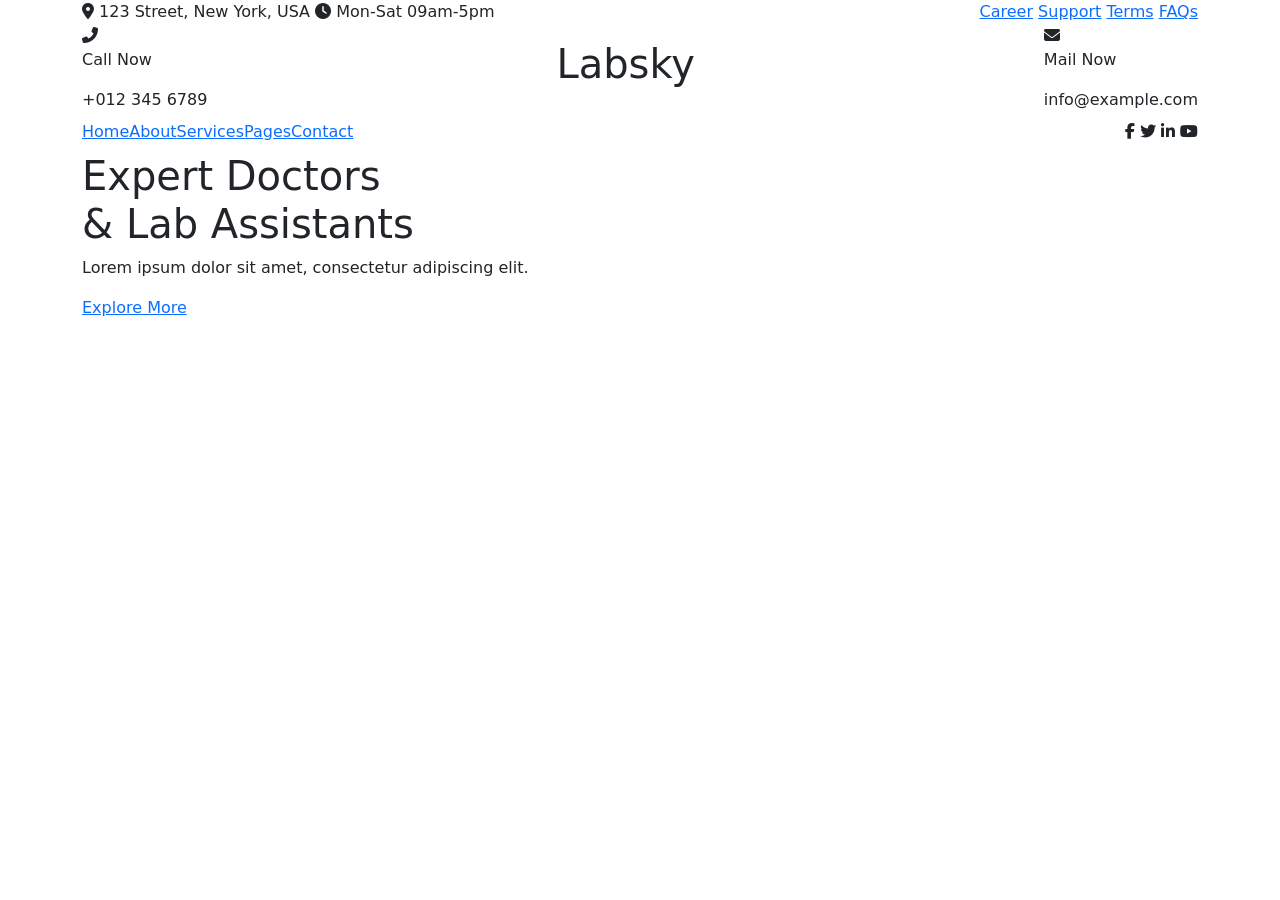
==== index.html @ d16d2461 "codigo html" ====
<!DOCTYPE html>
<html lang="en">
<head>
    <meta charset="UTF-8">

    <!-- SEO -->
    <meta name="author" content="Tu Nombre">
    <meta name="keywords" content="laboratorio, doctores, salud, medicina">
    <meta name="description" content="Expert Doctors & Lab Assistants">

    <meta name="viewport" content="width=device-width, initial-scale=1.0">

    <title>Labsky</title>

    <!-- Bootstrap (desde la web oficial) -->
    <link href="https://cdn.jsdelivr.net/npm/bootstrap@5.3.0/dist/css/bootstrap.min.css" rel="stylesheet">

    <!-- Google Fonts -->
    <link href="https://fonts.googleapis.com/css2?family=Poppins:wght@300;400;600;700&display=swap" rel="stylesheet">

    <!-- Iconos -->
    <link rel="stylesheet" href="https://cdnjs.cloudflare.com/ajax/libs/font-awesome/6.5.0/css/all.min.css">

    <!-- CSS propio -->
    <link rel="stylesheet" href="css/styles.css">
</head>

<body>

<!-- TOPBAR -->
<div class="topbar">
    <div class="container d-flex justify-content-between">
        <div class="topbar__left">
            <span><i class="fa fa-map-marker-alt"></i> 123 Street, New York, USA</span>
            <span><i class="fa fa-clock"></i> Mon-Sat 09am-5pm</span>
        </div>

        <div class="topbar__right">
            <a href="#">Career</a>
            <a href="#">Support</a>
            <a href="#">Terms</a>
            <a href="#">FAQs</a>
        </div>
    </div>
</div>

<!-- HEADER -->
<header class="header">
    <div class="container d-flex justify-content-between align-items-center">

        <div class="header__contact">
            <i class="fa fa-phone-alt"></i>
            <div>
                <p>Call Now</p>
                <span>+012 345 6789</span>
            </div>
        </div>

        <h1 class="header__logo">Lab<span>sky</span></h1>

        <div class="header__contact">
            <i class="fa fa-envelope"></i>
            <div>
                <p>Mail Now</p>
                <span>info@example.com</span>
            </div>
        </div>

    </div>
</header>

<!-- NAVBAR -->
<nav class="navbar navbar-expand-lg nav">
    <div class="container">

        <button class="navbar-toggler" data-bs-toggle="collapse" data-bs-target="#menu">
            <span class="navbar-toggler-icon"></span>
        </button>

        <div class="collapse navbar-collapse" id="menu">
            <ul class="navbar-nav me-auto">
                <li><a class="nav__link nav__link--active" href="#">Home</a></li>
                <li><a class="nav__link" href="#">About</a></li>
                <li><a class="nav__link" href="#">Services</a></li>
                <li><a class="nav__link" href="#">Pages</a></li>
                <li><a class="nav__link" href="#">Contact</a></li>
            </ul>

            <div class="nav__social">
                <i class="fab fa-facebook-f"></i>
                <i class="fab fa-twitter"></i>
                <i class="fab fa-linkedin-in"></i>
                <i class="fab fa-youtube"></i>
            </div>
        </div>

    </div>
</nav>

<!-- HERO -->
<section class="hero">
    <div class="hero__overlay"></div>

    <div class="container hero__container">
        <div class="hero__content">

            <h1 class="hero__title">
                Expert Doctors <br> & Lab Assistants
            </h1>

            <p class="hero__desc">
                Lorem ipsum dolor sit amet, consectetur adipiscing elit.
            </p>

            <a href="#" class="hero__btn">Explore More</a>

        </div>
    </div>
</section>

<script src="https://cdn.jsdelivr.net/npm/bootstrap@5.3.0/dist/js/bootstrap.bundle.min.js"></script>

</body>
</html>
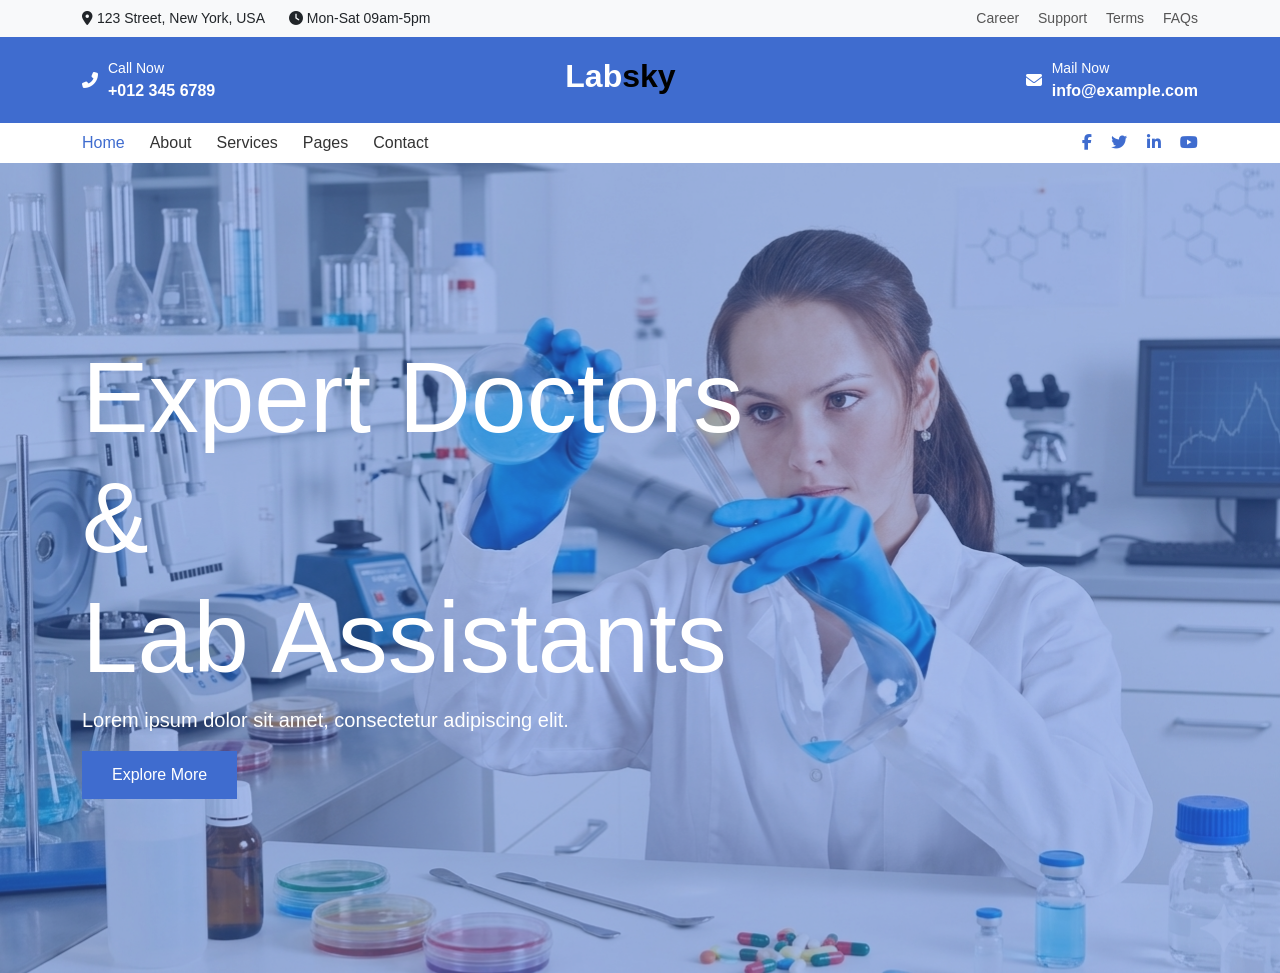
==== commit 34976a85: "Pagina lista" ====
--- a/index.html
+++ b/index.html
@@ -22,7 +22,7 @@
     <link rel="stylesheet" href="https://cdnjs.cloudflare.com/ajax/libs/font-awesome/6.5.0/css/all.min.css">
 
     <!-- CSS propio -->
-    <link rel="stylesheet" href="css/styles.css">
+    <link rel="stylesheet" href="./css/style.css">
 </head>
 
 <body>
@@ -105,7 +105,7 @@
         <div class="hero__content">
 
             <h1 class="hero__title">
-                Expert Doctors <br> & Lab Assistants
+                Expert Doctors <br> & <br> Lab Assistants
             </h1>
 
             <p class="hero__desc">
--- a/css/style.css
+++ b/css/style.css
@@ -0,0 +1,120 @@
+body {
+    font-family: 'Poppins', sans-serif;
+}
+
+/* TOPBAR */
+.topbar {
+    background: #f8f9fa;
+    font-size: 14px;
+    padding: 8px 0;
+}
+
+.topbar span {
+    margin-right: 20px;
+}
+
+.topbar a {
+    margin-left: 15px;
+    color: #555;
+    text-decoration: none;
+}
+
+/* HEADER */
+.header {
+    background: #3f6ccf;
+    color: white;
+    padding: 15px 0;
+}
+
+.header__logo {
+    font-weight: 700;
+    font-size: 32px;
+}
+
+.header__logo span {
+    color: #000;
+}
+
+.header__contact {
+    display: flex;
+    align-items: center;
+    gap: 10px;
+}
+
+.header__contact p {
+    margin: 0;
+    font-size: 14px;
+}
+
+.header__contact span {
+    font-weight: bold;
+}
+
+/* NAV */
+.header {
+    background: #3f6ccf;
+    padding: 20px 0;
+}
+
+.nav__link {
+    margin-right: 25px;
+    text-decoration: none;
+    color: #333;
+    font-weight: 500;
+}
+
+.nav__link--active {
+    color: #3f6ccf;
+}
+
+.nav__social i {
+    margin-left: 15px;
+    color: #3f6ccf;
+    cursor: pointer;
+}
+
+/* HERO */
+.hero {
+    position: relative;
+    height: 90vh;
+
+   
+    background: url('../img/fondo.png') center/cover no-repeat;
+}
+
+.hero__overlay {
+    position: absolute;
+    width: 100%;
+    height: 100%;
+    background: rgba(63, 108, 207, 0.45); 
+}
+
+.hero__container {
+    height: 100%;
+    display: flex;
+    align-items: center;
+}
+
+.hero__content {
+    position: relative;
+    z-index: 2;
+}
+
+.hero__title {
+    color: white;
+    font-size: 100px;
+}
+
+.hero__desc {
+    color: white;
+    font-size: 20px;
+}
+
+.hero__btn {
+    background: #3f6ccf;
+    padding: 12px 30px;
+    color: white;
+    text-decoration: none;
+    font-weight: 500;
+    display: inline-block;
+}
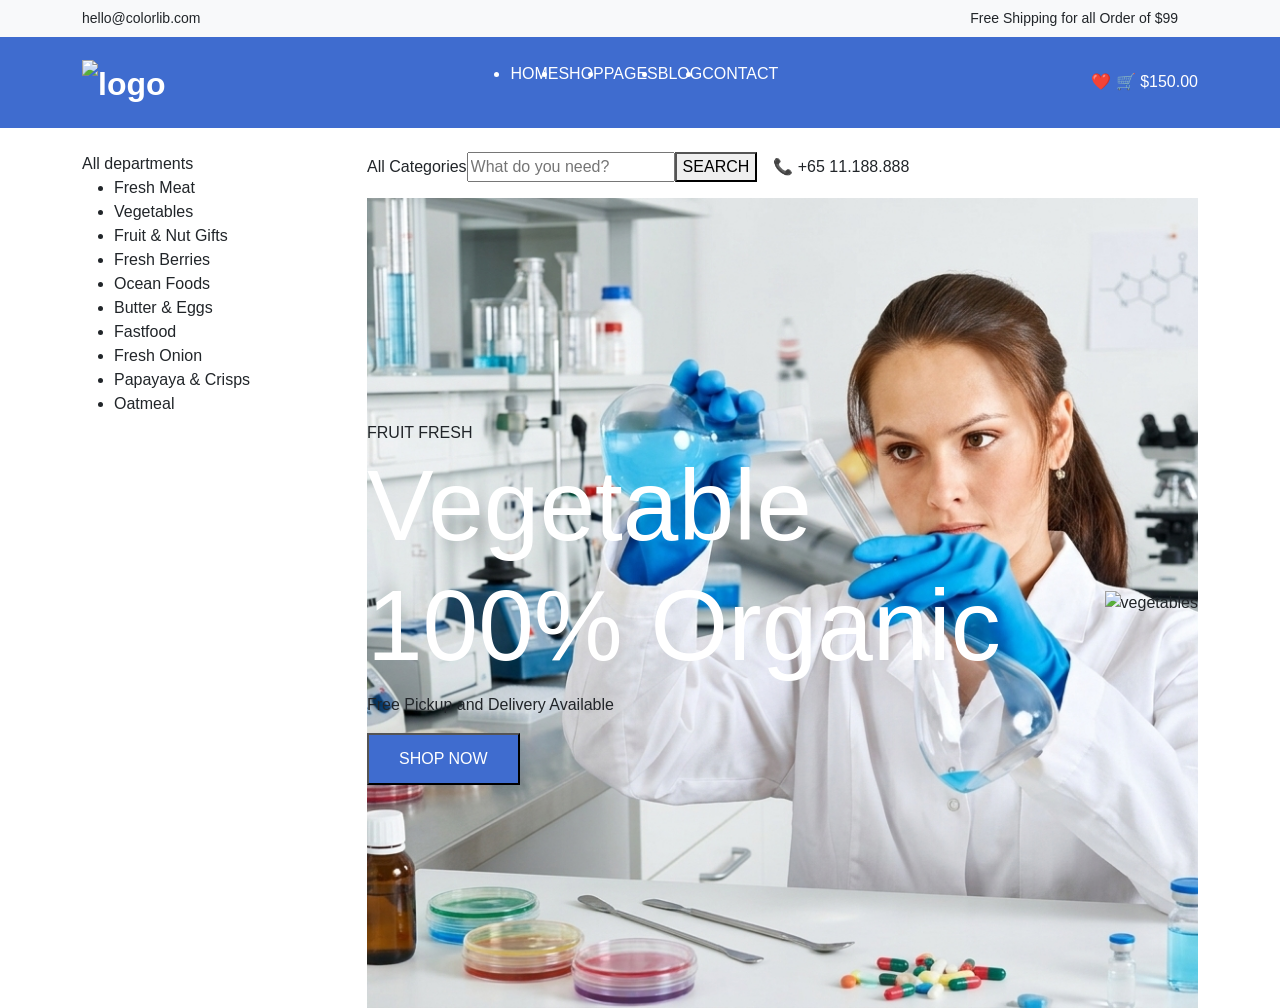
==== commit 0545162a: "Reemplazo index por mi diseño OGANI" ====
--- a/index.html
+++ b/index.html
@@ -1,28 +1,20 @@
 <!DOCTYPE html>
-<html lang="en">
+<html lang="es">
+
 <head>
     <meta charset="UTF-8">
-
-    <!-- SEO -->
-    <meta name="author" content="Tu Nombre">
-    <meta name="keywords" content="laboratorio, doctores, salud, medicina">
-    <meta name="description" content="Expert Doctors & Lab Assistants">
-
+    <meta name="author" content="Karen">
+    <meta name="keywords" content="ogani, tienda organica">
+    <meta name="description" content="Tienda organica OGANI">
     <meta name="viewport" content="width=device-width, initial-scale=1.0">
 
-    <title>Labsky</title>
+    <!-- Bootstrap -->
+    <link href="https://cdn.jsdelivr.net/npm/bootstrap@5.3.2/dist/css/bootstrap.min.css" rel="stylesheet">
 
-    <!-- Bootstrap (desde la web oficial) -->
-    <link href="https://cdn.jsdelivr.net/npm/bootstrap@5.3.0/dist/css/bootstrap.min.css" rel="stylesheet">
+    <!-- CSS -->
+    <link rel="stylesheet" href="css/style.css">
 
-    <!-- Google Fonts -->
-    <link href="https://fonts.googleapis.com/css2?family=Poppins:wght@300;400;600;700&display=swap" rel="stylesheet">
-
-    <!-- Iconos -->
-    <link rel="stylesheet" href="https://cdnjs.cloudflare.com/ajax/libs/font-awesome/6.5.0/css/all.min.css">
-
-    <!-- CSS propio -->
-    <link rel="stylesheet" href="./css/style.css">
+    <title>Ogani</title>
 </head>
 
 <body>
@@ -30,17 +22,8 @@
 <!-- TOPBAR -->
 <div class="topbar">
     <div class="container d-flex justify-content-between">
-        <div class="topbar__left">
-            <span><i class="fa fa-map-marker-alt"></i> 123 Street, New York, USA</span>
-            <span><i class="fa fa-clock"></i> Mon-Sat 09am-5pm</span>
-        </div>
-
-        <div class="topbar__right">
-            <a href="#">Career</a>
-            <a href="#">Support</a>
-            <a href="#">Terms</a>
-            <a href="#">FAQs</a>
-        </div>
+        <span>hello@colorlib.com</span>
+        <span>Free Shipping for all Order of $99</span>
     </div>
 </div>
 
@@ -48,77 +31,83 @@
 <header class="header">
     <div class="container d-flex justify-content-between align-items-center">
 
-        <div class="header__contact">
-            <i class="fa fa-phone-alt"></i>
-            <div>
-                <p>Call Now</p>
-                <span>+012 345 6789</span>
-            </div>
+        <div class="header__logo">
+            <img src="img/logo.png" alt="logo">
         </div>
 
-        <h1 class="header__logo">Lab<span>sky</span></h1>
+        <nav class="header__menu">
+            <ul class="header__list d-flex">
+                <li class="header__item header__item--active">HOME</li>
+                <li class="header__item">SHOP</li>
+                <li class="header__item">PAGES</li>
+                <li class="header__item">BLOG</li>
+                <li class="header__item">CONTACT</li>
+            </ul>
+        </nav>
 
-        <div class="header__contact">
-            <i class="fa fa-envelope"></i>
-            <div>
-                <p>Mail Now</p>
-                <span>info@example.com</span>
-            </div>
+        <div class="header__right">
+            <span>❤️</span>
+            <span>🛒</span>
+            <span>$150.00</span>
         </div>
 
     </div>
 </header>
 
-<!-- NAVBAR -->
-<nav class="navbar navbar-expand-lg nav">
-    <div class="container">
+<!-- MAIN -->
+<section class="main container mt-4">
+    <div class="row">
 
-        <button class="navbar-toggler" data-bs-toggle="collapse" data-bs-target="#menu">
-            <span class="navbar-toggler-icon"></span>
-        </button>
-
-        <div class="collapse navbar-collapse" id="menu">
-            <ul class="navbar-nav me-auto">
-                <li><a class="nav__link nav__link--active" href="#">Home</a></li>
-                <li><a class="nav__link" href="#">About</a></li>
-                <li><a class="nav__link" href="#">Services</a></li>
-                <li><a class="nav__link" href="#">Pages</a></li>
-                <li><a class="nav__link" href="#">Contact</a></li>
-            </ul>
-
-            <div class="nav__social">
-                <i class="fab fa-facebook-f"></i>
-                <i class="fab fa-twitter"></i>
-                <i class="fab fa-linkedin-in"></i>
-                <i class="fab fa-youtube"></i>
+        <!-- SIDEBAR -->
+        <div class="col-md-3">
+            <div class="sidebar">
+                <div class="sidebar__title">All departments</div>
+                <ul class="sidebar__list">
+                    <li>Fresh Meat</li>
+                    <li>Vegetables</li>
+                    <li>Fruit & Nut Gifts</li>
+                    <li>Fresh Berries</li>
+                    <li>Ocean Foods</li>
+                    <li>Butter & Eggs</li>
+                    <li>Fastfood</li>
+                    <li>Fresh Onion</li>
+                    <li>Papayaya & Crisps</li>
+                    <li>Oatmeal</li>
+                </ul>
             </div>
         </div>
 
-    </div>
-</nav>
+        <!-- CONTENT -->
+        <div class="col-md-9">
 
-<!-- HERO -->
-<section class="hero">
-    <div class="hero__overlay"></div>
+            <!-- SEARCH -->
+            <div class="search d-flex align-items-center mb-3">
+                <div class="search__category">All Categories</div>
+                <input type="text" class="search__input" placeholder="What do you need?">
+                <button class="search__btn">SEARCH</button>
+                <div class="search__phone ms-3">📞 +65 11.188.888</div>
+            </div>
 
-    <div class="container hero__container">
-        <div class="hero__content">
+            <!-- HERO -->
+            <div class="hero d-flex align-items-center justify-content-between">
 
-            <h1 class="hero__title">
-                Expert Doctors <br> & <br> Lab Assistants
-            </h1>
+                <div class="hero__content">
+                    <span class="hero__subtitle">FRUIT FRESH</span>
+                    <h1 class="hero__title">Vegetable <br> 100% Organic</h1>
+                    <p class="hero__text">Free Pickup and Delivery Available</p>
+                    <button class="hero__btn">SHOP NOW</button>
+                </div>
 
-            <p class="hero__desc">
-                Lorem ipsum dolor sit amet, consectetur adipiscing elit.
-            </p>
+                <div class="hero__image">
+                    <img src="img/hero.jpg" alt="vegetables">
+                </div>
 
-            <a href="#" class="hero__btn">Explore More</a>
+            </div>
 
         </div>
+
     </div>
 </section>
 
-<script src="https://cdn.jsdelivr.net/npm/bootstrap@5.3.0/dist/js/bootstrap.bundle.min.js"></script>
-
 </body>
 </html>
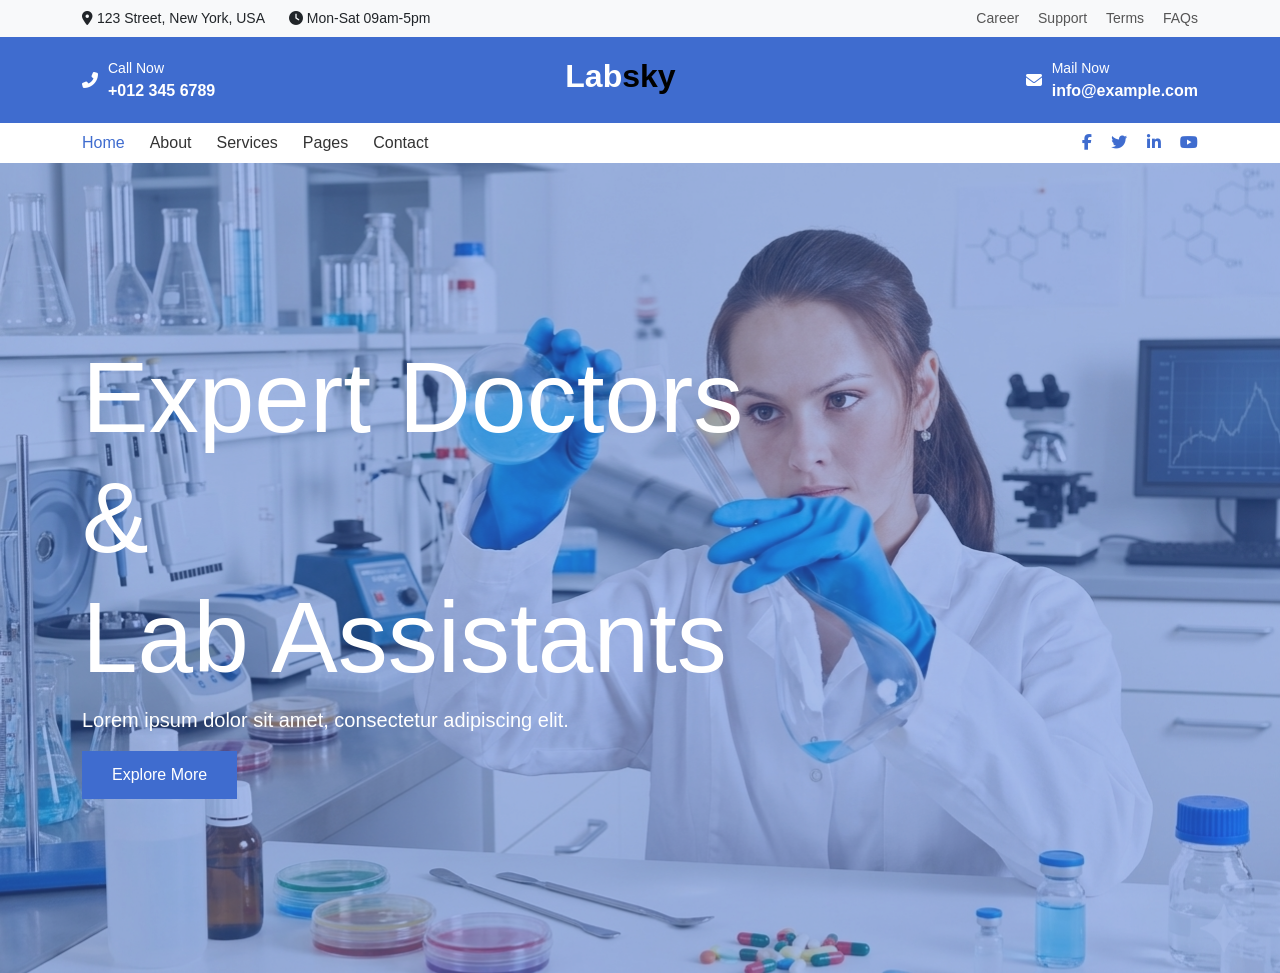
==== commit 419c7b4f: "Recupero index original" ====
--- a/index.html
+++ b/index.html
@@ -1,20 +1,28 @@
 <!DOCTYPE html>
-<html lang="es">
-
+<html lang="en">
 <head>
     <meta charset="UTF-8">
-    <meta name="author" content="Karen">
-    <meta name="keywords" content="ogani, tienda organica">
-    <meta name="description" content="Tienda organica OGANI">
+
+    <!-- SEO -->
+    <meta name="author" content="Tu Nombre">
+    <meta name="keywords" content="laboratorio, doctores, salud, medicina">
+    <meta name="description" content="Expert Doctors & Lab Assistants">
+
     <meta name="viewport" content="width=device-width, initial-scale=1.0">
 
-    <!-- Bootstrap -->
-    <link href="https://cdn.jsdelivr.net/npm/bootstrap@5.3.2/dist/css/bootstrap.min.css" rel="stylesheet">
+    <title>Labsky</title>
 
-    <!-- CSS -->
-    <link rel="stylesheet" href="css/style.css">
+    <!-- Bootstrap (desde la web oficial) -->
+    <link href="https://cdn.jsdelivr.net/npm/bootstrap@5.3.0/dist/css/bootstrap.min.css" rel="stylesheet">
 
-    <title>Ogani</title>
+    <!-- Google Fonts -->
+    <link href="https://fonts.googleapis.com/css2?family=Poppins:wght@300;400;600;700&display=swap" rel="stylesheet">
+
+    <!-- Iconos -->
+    <link rel="stylesheet" href="https://cdnjs.cloudflare.com/ajax/libs/font-awesome/6.5.0/css/all.min.css">
+
+    <!-- CSS propio -->
+    <link rel="stylesheet" href="./css/style.css">
 </head>
 
 <body>
@@ -22,8 +30,17 @@
 <!-- TOPBAR -->
 <div class="topbar">
     <div class="container d-flex justify-content-between">
-        <span>hello@colorlib.com</span>
-        <span>Free Shipping for all Order of $99</span>
+        <div class="topbar__left">
+            <span><i class="fa fa-map-marker-alt"></i> 123 Street, New York, USA</span>
+            <span><i class="fa fa-clock"></i> Mon-Sat 09am-5pm</span>
+        </div>
+
+        <div class="topbar__right">
+            <a href="#">Career</a>
+            <a href="#">Support</a>
+            <a href="#">Terms</a>
+            <a href="#">FAQs</a>
+        </div>
     </div>
 </div>
 
@@ -31,83 +48,77 @@
 <header class="header">
     <div class="container d-flex justify-content-between align-items-center">
 
-        <div class="header__logo">
-            <img src="img/logo.png" alt="logo">
+        <div class="header__contact">
+            <i class="fa fa-phone-alt"></i>
+            <div>
+                <p>Call Now</p>
+                <span>+012 345 6789</span>
+            </div>
         </div>
 
-        <nav class="header__menu">
-            <ul class="header__list d-flex">
-                <li class="header__item header__item--active">HOME</li>
-                <li class="header__item">SHOP</li>
-                <li class="header__item">PAGES</li>
-                <li class="header__item">BLOG</li>
-                <li class="header__item">CONTACT</li>
-            </ul>
-        </nav>
+        <h1 class="header__logo">Lab<span>sky</span></h1>
 
-        <div class="header__right">
-            <span>❤️</span>
-            <span>🛒</span>
-            <span>$150.00</span>
+        <div class="header__contact">
+            <i class="fa fa-envelope"></i>
+            <div>
+                <p>Mail Now</p>
+                <span>info@example.com</span>
+            </div>
         </div>
 
     </div>
 </header>
 
-<!-- MAIN -->
-<section class="main container mt-4">
-    <div class="row">
+<!-- NAVBAR -->
+<nav class="navbar navbar-expand-lg nav">
+    <div class="container">
 
-        <!-- SIDEBAR -->
-        <div class="col-md-3">
-            <div class="sidebar">
-                <div class="sidebar__title">All departments</div>
-                <ul class="sidebar__list">
-                    <li>Fresh Meat</li>
-                    <li>Vegetables</li>
-                    <li>Fruit & Nut Gifts</li>
-                    <li>Fresh Berries</li>
-                    <li>Ocean Foods</li>
-                    <li>Butter & Eggs</li>
-                    <li>Fastfood</li>
-                    <li>Fresh Onion</li>
-                    <li>Papayaya & Crisps</li>
-                    <li>Oatmeal</li>
-                </ul>
+        <button class="navbar-toggler" data-bs-toggle="collapse" data-bs-target="#menu">
+            <span class="navbar-toggler-icon"></span>
+        </button>
+
+        <div class="collapse navbar-collapse" id="menu">
+            <ul class="navbar-nav me-auto">
+                <li><a class="nav__link nav__link--active" href="#">Home</a></li>
+                <li><a class="nav__link" href="#">About</a></li>
+                <li><a class="nav__link" href="#">Services</a></li>
+                <li><a class="nav__link" href="#">Pages</a></li>
+                <li><a class="nav__link" href="#">Contact</a></li>
+            </ul>
+
+            <div class="nav__social">
+                <i class="fab fa-facebook-f"></i>
+                <i class="fab fa-twitter"></i>
+                <i class="fab fa-linkedin-in"></i>
+                <i class="fab fa-youtube"></i>
             </div>
         </div>
 
-        <!-- CONTENT -->
-        <div class="col-md-9">
+    </div>
+</nav>
 
-            <!-- SEARCH -->
-            <div class="search d-flex align-items-center mb-3">
-                <div class="search__category">All Categories</div>
-                <input type="text" class="search__input" placeholder="What do you need?">
-                <button class="search__btn">SEARCH</button>
-                <div class="search__phone ms-3">📞 +65 11.188.888</div>
-            </div>
+<!-- HERO -->
+<section class="hero">
+    <div class="hero__overlay"></div>
 
-            <!-- HERO -->
-            <div class="hero d-flex align-items-center justify-content-between">
+    <div class="container hero__container">
+        <div class="hero__content">
 
-                <div class="hero__content">
-                    <span class="hero__subtitle">FRUIT FRESH</span>
-                    <h1 class="hero__title">Vegetable <br> 100% Organic</h1>
-                    <p class="hero__text">Free Pickup and Delivery Available</p>
-                    <button class="hero__btn">SHOP NOW</button>
-                </div>
+            <h1 class="hero__title">
+                Expert Doctors <br> & <br> Lab Assistants
+            </h1>
 
-                <div class="hero__image">
-                    <img src="img/hero.jpg" alt="vegetables">
-                </div>
+            <p class="hero__desc">
+                Lorem ipsum dolor sit amet, consectetur adipiscing elit.
+            </p>
 
-            </div>
+            <a href="#" class="hero__btn">Explore More</a>
 
         </div>
-
     </div>
 </section>
 
+<script src="https://cdn.jsdelivr.net/npm/bootstrap@5.3.0/dist/js/bootstrap.bundle.min.js"></script>
+
 </body>
 </html>
